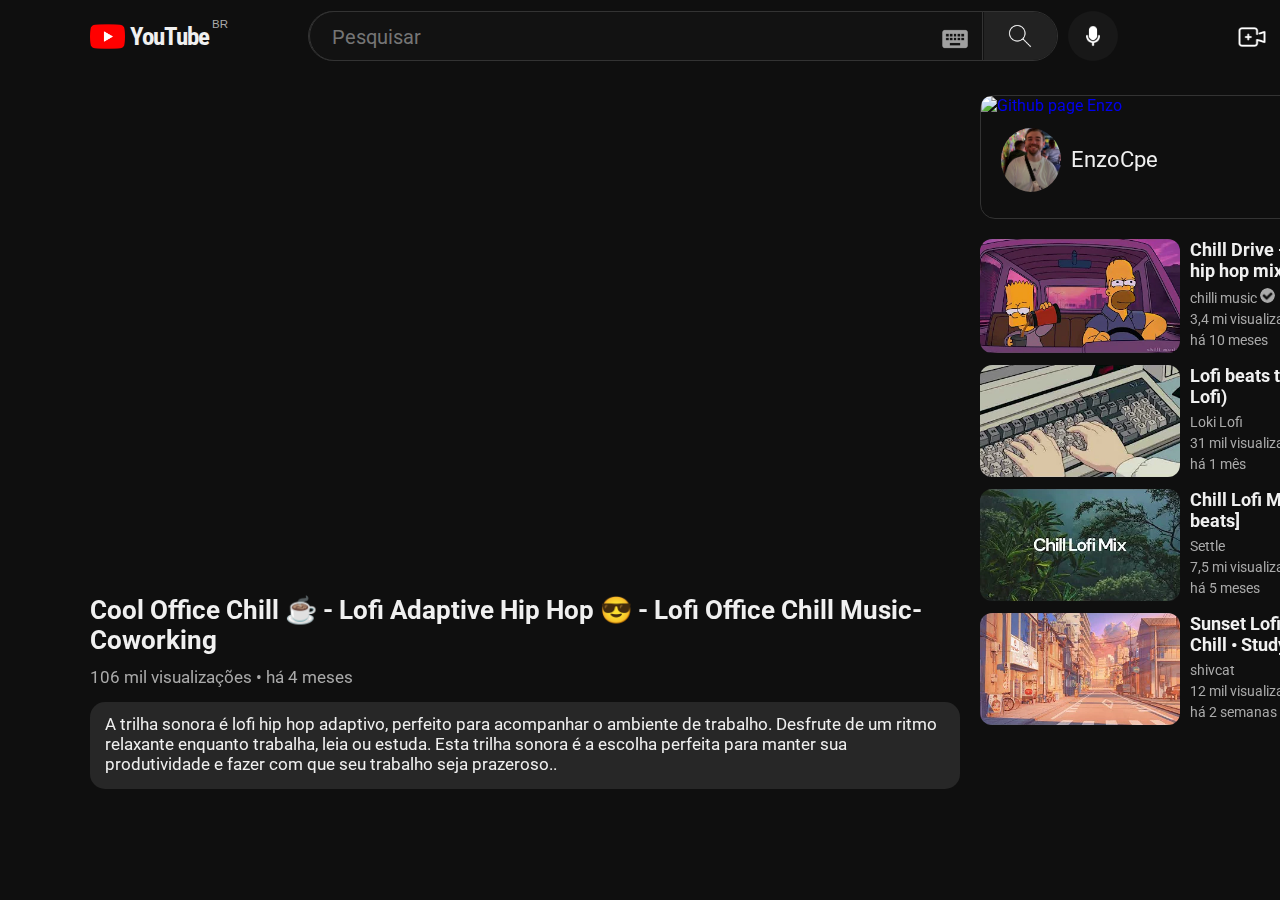
==== index.html @ 6df3602a "Primeira versão" ====
<!DOCTYPE html>
<html lang="en">

<head>
    <meta charset="UTF-8">
    <meta http-equiv="X-UA-Compatible" content="IE=edge">
    <meta name="viewport" content="width=device-width, initial-scale=1.0">
    <title>YouTube.e</title>

    <link rel="stylesheet" href="src/css/style.css">
    <link rel="stylesheet" href="src/css/reset.css">
    <link rel="stylesheet" href="src/css/global.css">
    <link rel="stylesheet" href="chilldrive.html">

    <link rel="preconnect" href="https://fonts.googleapis.com">
    <link rel="preconnect" href="https://fonts.gstatic.com" crossorigin>
    <link href="https://fonts.googleapis.com/css2?family=Roboto:wght@500;700&display=swap" rel="stylesheet">

    <link rel="preconnect" href="https://fonts.googleapis.com">
    <link rel="preconnect" href="https://fonts.gstatic.com" crossorigin>
    <link
        href="https://fonts.googleapis.com/css2?family=Roboto+Condensed:wght@300;400;700&family=Roboto:wght@500;700&display=swap"
        rel="stylesheet">

    <link rel="icon" href="src/images/youtube (1).png">

</head>

<body>
    <main>
        <header class="cabecalho">
            <div class="menu">
                <div class="logo">
                    <a href="index.html">
                        <img src="src/images/youtube (1).png" alt="YouTube">
                        <h1 class="nome">YouTube</h1>
                        <p class="nome-identificador">BR</p>
                    </a>
                </div>

                <div class="b-pesquisa">
                    <div class="barra-de-pesquisa">
                        <input class="pesquisa" type="search" name="barra de pesquisa" id="buscar"
                            placeholder="Pesquisar">

                        <div class="teclado"> <img src="src/images/teclado-preto-com-teclas-brancas (1).png"
                                alt="telcado"></div>

                        <button class="botao">
                            <img src="src/images/lupa-arredondada (1).png" alt="Pesquisar">
                            <p class="tag-pesquisa">Pesquisar</p>
                        </button>
                    </div>

                    <div class="botao-microfone">
                        <button class="botao" alt="Microfone">
                            <img src="src/images/voz.png">
                            <p class="tag-voz">Pesquisar com sua voz</p>
                        </button>
                    </div>
                </div>

                <div class="menu-2">
                    <div class="criar">
                        <img src="src/images/criar.png" alt="Criar">
                        <p class="tag-criar">Criar</p>
                    </div>

                    <div class="notificar">
                        <img src="src/images/bell.png" alt="notificação">
                        <p class="tag-notificar">Notificações</p>
                    </div>

                    <div class="perfil">
                        <img src="src/images/Enzo-spoiler.jpg" alt="Perfil">
                    </div>
                </div>

            </div>
        </header>
        <div class="container">
            <div class="video-destaque">
                <iframe width="870" height="488" src="https://www.youtube.com/embed/k4PcqXXJKbs?start=3"
                    title="YouTube video player" frameborder="0"
                    allow="accelerometer; autoplay; clipboard-write; encrypted-media; gyroscope; picture-in-picture; web-share"
                    allowfullscreen></iframe>

                <div class="informacoes">
                    <div class="titulo">
                        <h1>Cool Office Chill ☕️ - Lofi Adaptive Hip Hop 😎 - Lofi Office Chill Music-Coworking</h1>
                    </div>

                    <div class="visualizacoes">
                        <p>106 mil visualizações • há 4 meses</p>
                    </div>

                    <div class="descricao">
                        <p> A trilha sonora é lofi hip hop adaptivo, perfeito para acompanhar o ambiente de trabalho.
                            Desfrute de um ritmo relaxante enquanto trabalha, leia ou estuda. Esta trilha sonora é a
                            escolha
                            perfeita para manter sua produtividade e fazer com que seu trabalho seja prazeroso..
                        </p>
                    </div>
                </div>
            </div>

            <div class="propaganda">
                <a target="_blank" href="https://github.com/EnzoCpe">
                    <img src="src/images/Banner-propaganda.png" alt="Github page Enzo">

                    <div class="anuncio">
                        <div class="perfil">
                            <img src="src/images/Enzo-spoiler.jpg" alt="Nome de perfil">
                            <div class="nome">EnzoCpe</div>
                        </div>
                        <div class="botao">Saiba mais</div>
                    </div>
                </a>
            </div>

            <div class="videos-sugeridos">
                <div class="video">
                    <a href="chilldrive.html"><img src="src/images/sugeridos-2.webp" alt="video sugerido">

                        <div class="informacoes">
                            <h2 class="titulo">Chill Drive - Aesthetic Music ~ Lofi hip hop mix</h2>
                            <p>chilli music <img src="src/images/simbolo-verificado.png" alt=""></p>
                            <p>3,4 mi visualizações</p>
                            <p>há 10 meses</p>
                        </div>
                    </a>
                </div>

                <div class="video">
                    <a href="lofibeats.html"><img src="src/images/sugeridos-3.webp" alt="video sugerido">

                        <div class="informacoes">
                            <h2 class="titulo">Lofi beats to study/code (Aesthetic Lofi)</h2>
                            <p>Loki Lofi</p>
                            <p>31 mil visualizações</p>
                            <p>há 1 mês</p>
                        </div>
                    </a>
                </div>

                <div class="video">
                    <a href="chillmix.html"><img src="src/images/sugeridos-7.webp" alt="video sugerido">

                        <div class="informacoes">
                            <h2 class="titulo">Chill Lofi Mix [chill lo-fi hip hop beats]</h2>
                            <p>Settle</p>
                            <p>7,5 mi visualizações</p>
                            <p>há 5 meses</p>
                        </div>
                    </a>
                </div>

                <div class="video">
                    <a href="sunset.html"><img src="src/images/sugeridos-5.webp" alt="video sugerido">
                        <div class="informacoes">
                            <h2 class="titulo">Sunset Lofi Hiphop Music | Relax • Chill • Study</h2>
                            <p>shivcat</p>
                            <p>12 mil visualizações</p>
                            <p>há 2 semanas</p>
                        </div>
                    </a>
                </div>

            </div>
        </div>
    </main>
</body>

</html>
---- src/css/style.css ----
body {
    background-color: var(--cor-fundo);
}

body::-webkit-scrollbar {
    width: 11.5px;
}

body::-webkit-scrollbar-track {
    background-color: var(--cor-fundo);
}

body::-webkit-scrollbar-thumb {
    background-color: var(--cor-scrollbar);
    border-radius: 20px;
}


.cabecalho {
    display: flex;
    align-items: center;
    justify-content: center;
    padding-top: 15px;
}

.cabecalho .menu {
    display: grid;
    grid-template-areas: "logo b-pesquisa menu-2";
    grid-template-columns: auto 1000px;
    grid-template-rows: auto 0%;
    width: 100%;
    position: fixed;
    padding: 45px 0 3px 0;
    background-color: var(--cor-fundo);
}

.cabecalho .menu .logo {
    grid-area: logo;
    justify-content: left;
    align-items: center;
    display: flex;
    padding-left: 90px;
}

.cabecalho .menu .logo a {
    display: flex;
    justify-content: center;
    align-items: center;
}

.cabecalho .menu .logo img {
    width: 35px;
}

.cabecalho .menu .nome {
    padding: 0 3px 0 5px;
    font-size: 25px;
    color: var(--cor-padrao);
    font-family: 'Roboto Condensed', sans-serif;
    font-weight: 700;
    letter-spacing: -1px;
}

.cabecalho .menu .nome-identificador {
    font-size: 11.5px;
    padding-bottom: 25px;
    color: var(--cor-detalhes);
    font-family: sans-serif;
}

.b-pesquisa {
    grid-area: b-pesquisa;
    display: flex;
    justify-content: left;
    align-items: center;
    width: 100%;
    margin-left: 80px;
}

.b-pesquisa .barra-de-pesquisa {
    width: 75%;
    height: 50px;
    background-color: var(--cor-barra-de-pesquisa);
    border-radius: 50px;
    border: solid 1px var(--cor-borda);
    display: flex;
    justify-content: center;
    align-items: center;
}

.b-pesquisa .barra-de-pesquisa .pesquisa {
    height: 50px;
    width: 101%;
    background-color: var(--cor-barra-de-pesquisa);
    border: solid 1px var(--cor-borda);
    padding-top: 5px;
    padding-left: 1.2em;
    border-radius: 50px 0 0 50px;
}

.b-pesquisa .barra-de-pesquisa .pesquisa::placeholder {
    font-size: 20px;
}

.b-pesquisa .barra-de-pesquisa input {
    color: var(--cor-letra-input-pesquisa);
    font-size: 18px;
    padding-bottom: 3px;
}

.b-pesquisa .barra-de-pesquisa input:focus {
    box-shadow: 0 0 0 0;
    outline: solid 1px var(--cor-borda-input-pesquisa);
    width: 100%;
    height: 47.5px;
    color: var(--cor-letra-input-pesquisa);
    font-size: 18px;
    padding-bottom: 3px;
}

.b-pesquisa .barra-de-pesquisa input::-webkit-search-cancel-button {
    -webkit-appearance: none;
}

.b-pesquisa .barra-de-pesquisa input:focus::-webkit-input-placeholder {
    color: transparent;
}

.b-pesquisa .barra-de-pesquisa .teclado {
    display: block;
    position: relative;
    right: 3em;
    top: 0.3em;
    width: 1px;
}

.b-pesquisa .barra-de-pesquisa .teclado img {
    width: 40px;
}

.b-pesquisa .barra-de-pesquisa .teclado img:hover {
    cursor: pointer;
}

.b-pesquisa .barra-de-pesquisa .botao {
    background-color: rgb(34, 34, 34);
    width: 80px;
    height: 48px;
    border-radius: 0 56px 56px 0;
    justify-content: right;
    padding-right: 17px;
    align-items: center;
    display: flex;
    cursor: pointer;
    border: none;
}

.b-pesquisa .barra-de-pesquisa .botao img {
    width: 40px;
}

.b-pesquisa .barra-de-pesquisa .botao .tag-pesquisa {
    color: #fff;
    display: flex;
    justify-content: center;
    align-items: center;
    position: absolute;
    margin-top: 140px;
    width: 95px;
    height: 40px;
    background-color: var(--cor-de-fundo-menu2);
    border-radius: 5px;
    right: 415px;
    opacity: 1;
    pointer-events: none;
    font-size: 16px;
    font-weight: 200;
    opacity: 0;
}

.b-pesquisa .barra-de-pesquisa .botao:hover .tag-pesquisa {
    opacity: 1;
    transition: ease-in-out 0.3s;
}

.botao-microfone {
    display: flex;
    align-items: center;
    justify-content: center;
}

.botao-microfone .botao {
    display: flex;
    align-items: center;
    justify-content: center;
    background-color: var(--cor-fundo-icone);
    border-radius: 50%;
    width: 50px;
    height: 50px;
    margin-left: 10px;
    cursor: pointer;
    border: none;
}

.botao-microfone .botao:hover {
    background-color: var(--cor-borda);
}

.botao-microfone .botao img {
    width: 50px;
}


.botao-microfone .botao .tag-voz {
    color: #fff;
    display: flex;
    justify-content: center;
    align-items: center;
    position: absolute;
    margin-top: 130px;
    width: 190px;
    height: 40px;
    background-color: var(--cor-de-fundo-menu2);
    border-radius: 5px;
    right: 294px;
    opacity: 1;
    pointer-events: none;
    font-size: 16px;
    font-weight: 200;
    opacity: 0;
}

.botao-microfone .botao:hover .tag-voz {
    opacity: 1;
    transition: ease-in-out 0.3s;
}

.menu-2 {
    display: flex;
    justify-content: center;
    align-items: center;
    grid-area: menu-2;
    width: 100%;
    gap: 20px;
}

.menu-2 .criar {
    cursor: pointer;
    width: 45px;
    align-items: center;
    justify-content: right;
    display: flex;
    padding-right: 6px;
}

.menu-2 .criar:hover {
    background-color: var(--cor-borda);
    width: 45px;
    height: 45px;
    border-radius: 50%;
    opacity: 1;
}

.menu-2 .criar img {
    width: 30px;
    position: fixed;
    top: 22px;
    overflow: hidden;
}

.menu-2 .criar .tag-criar {
    color: #fff;
    display: flex;
    justify-content: center;
    align-items: center;
    position: absolute;
    margin-top: 110px;
    width: 50px;
    height: 40px;
    background-color: var(--cor-de-fundo-menu2);
    border-radius: 5px;
    right: 165px;
    opacity: 0;
    pointer-events: none;
}

.menu-2 .criar:hover .tag-criar{
    opacity: 1;
    transition: ease-in-out 0.3s;
}

.menu-2 .notificar {
    cursor: pointer;
    width: 45px;
    align-items: center;
    justify-content: center;
    display: flex;
}

.menu-2 .notificar:hover {
    background-color: var(--cor-borda);
    width: 45px;
    height: 45px;
    border-radius: 50%;
}

.menu-2 .notificar img {
    width: 300px;
    padding-bottom: 1px;
}

.menu-2 .notificar .tag-notificar {
    color: #fff;
    display: flex;
    justify-content: center;
    align-items: center;
    position: absolute;
    margin-top: 110px;
    width: 110px;
    height: 40px;
    background-color: var(--cor-de-fundo-menu2);
    border-radius: 5px;
    right: 70px;
    opacity: 0;
    pointer-events: none;
}

.menu-2 .notificar:hover .tag-notificar{
    opacity: 1;
    transition: ease-in-out 0.3s;
}

.menu-2 .perfil {
    cursor: pointer;
    padding-top: 5px;
}

.menu-2 .perfil img {
    width: 37px;
    border-radius: 100%;

}

.container {
    display: grid;
    grid-template-areas: "video-destaque propaganda"
        "video-destaque videos-sugeridos";
    grid-template-columns: 1fr 505px;
    grid-template-rows: 1fr 550px;
    gap: 20px;
    padding: 80px 85px 0px 90px;
}

.video-destaque {
    grid-area: video-destaque;
}

.video-destaque .informacoes {
    width: 870px;
}

.video-destaque .informacoes .titulo {
    margin-top: 8px;
    color: var(--cor-padrao);
    font-size: 13px;
}

.video-destaque .informacoes .visualizacoes p {
    padding: 12px 0 15px;
    color: var(--cor-detalhes);
}

.video-destaque .informacoes p {
    font-size: 17px;
    color: var(--cor-padrao);
}

.video-destaque .informacoes .descricao {
    background-color: var(--cor-descricao);
    width: 870px;
    padding: 12px 15px 15px;
    border-radius: 15px;
}

.propaganda {
    grid-area: propaganda;
    border-radius: 15px;
    border: 1.7px solid var(--cor-borda);
}

.propaganda a img {
    width: 100%;
    border-radius: 10px 10px 0 0;
}

.propaganda .anuncio {
    display: flex;
    width: 501px;
    height: 90px;
    justify-content: space-between;
    align-items: center;
    padding: 0 50px 0 20px;
}

.propaganda .anuncio img {
    border-radius: 50%;
    width: 60px;
}

.propaganda .anuncio .perfil {
    display: flex;
    align-items: center;
    gap: 10px;
}

.propaganda .anuncio .perfil .nome {
    font-size: 22px;
    color: var(--cor-padrao);
}

.propaganda .anuncio .botao {
    border-radius: 50px;
    display: flex;
    width: 120px;
    height: 50px;
    background-color: var(--cor-botao);
    color: var(--cor-fundo);
    justify-content: center;
    align-items: center;
    font-size: 17px;
}

.videos-sugeridos {
    grid-area: videos-sugeridos;
}

.videos-sugeridos .video a {
    display: flex;
    gap: 10px;
    margin-bottom: 12px;
}

.videos-sugeridos .video .titulo {
    font-size: 18px;
    margin-bottom: 7px;
    color: var(--cor-padrao);
}

.videos-sugeridos .video p {
    font-size: 14px;
    margin-bottom: 5px;
    color: var(--cor-detalhes);
}

.videos-sugeridos .video img {
    width: 200px;
    height: 115,33px;
    border-radius: 12px;
}

.videos-sugeridos .informacoes img {
    width: 15px;
}
---- src/css/global.css ----
:root {
    --cor-padrao: rgb(240,240,240);
    --cor-detalhes: rgb(170,170,170);
    --cor-scrollbar: rgb(170,170,170);
    --cor-fundo: rgb(15,15,15);
    --cor-fundo-menu: rgb(11,11,11);
    --cor-descricao: rgb(39,39,39);
    --cor-botao: rgb(62,166,255);
    --cor-borda: rgb(51,51,51);
    --cor-barra-de-pesquisa: rgb(18,18,18);
    --cor-fundo-icone: rgb(24, 24, 24);
    --cor-borda-input-pesquisa: rgb(0, 135, 213);
    --cor-letra-input-pesquisa: rgb(245, 241, 229);
    --cor-de-fundo-menu2: rgba(117, 116, 116, 0.942);
}
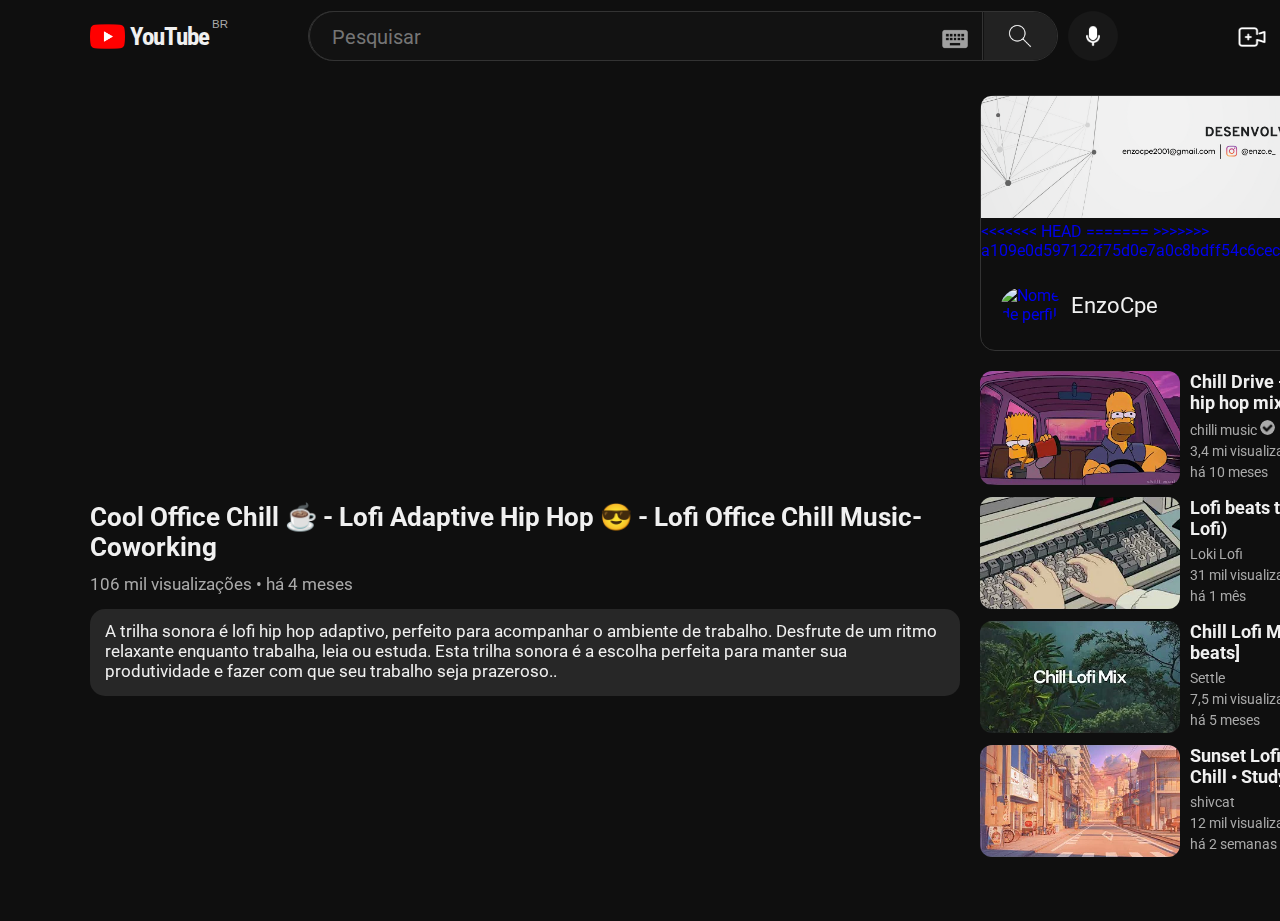
==== commit d8d982f1: "Atualização de media querie" ====
--- a/index.html
+++ b/index.html
@@ -11,6 +11,7 @@
     <link rel="stylesheet" href="src/css/reset.css">
     <link rel="stylesheet" href="src/css/global.css">
     <link rel="stylesheet" href="chilldrive.html">
+    <link rel="stylesheet" href="src/css/variables.css">
 
     <link rel="preconnect" href="https://fonts.googleapis.com">
     <link rel="preconnect" href="https://fonts.gstatic.com" crossorigin>
@@ -80,7 +81,7 @@
         </header>
         <div class="container">
             <div class="video-destaque">
-                <iframe width="870" height="488" src="https://www.youtube.com/embed/k4PcqXXJKbs?start=3"
+                <iframe width="700" height="395" src="https://www.youtube.com/embed/k4PcqXXJKbs?start=3"
                     title="YouTube video player" frameborder="0"
                     allow="accelerometer; autoplay; clipboard-write; encrypted-media; gyroscope; picture-in-picture; web-share"
                     allowfullscreen></iframe>
@@ -106,11 +107,15 @@
 
             <div class="propaganda">
                 <a target="_blank" href="https://github.com/EnzoCpe">
-                    <img src="src/images/Banner-propaganda.png" alt="Github page Enzo">
+                    <img src="src/images/banner-propaganda.png" alt="Github page Enzo">
+<<<<<<< HEAD
+                    
+=======
 
+>>>>>>> a109e0d597122f75d0e7a0c8bdff54c6cec68df8
                     <div class="anuncio">
                         <div class="perfil">
-                            <img src="src/images/Enzo-spoiler.jpg" alt="Nome de perfil">
+                            <img src="src/images/Enzo-linkedin.jpg" alt="Nome de perfil">
                             <div class="nome">EnzoCpe</div>
                         </div>
                         <div class="botao">Saiba mais</div>
@@ -171,4 +176,4 @@
     </main>
 </body>
 
-</html>+</html>
